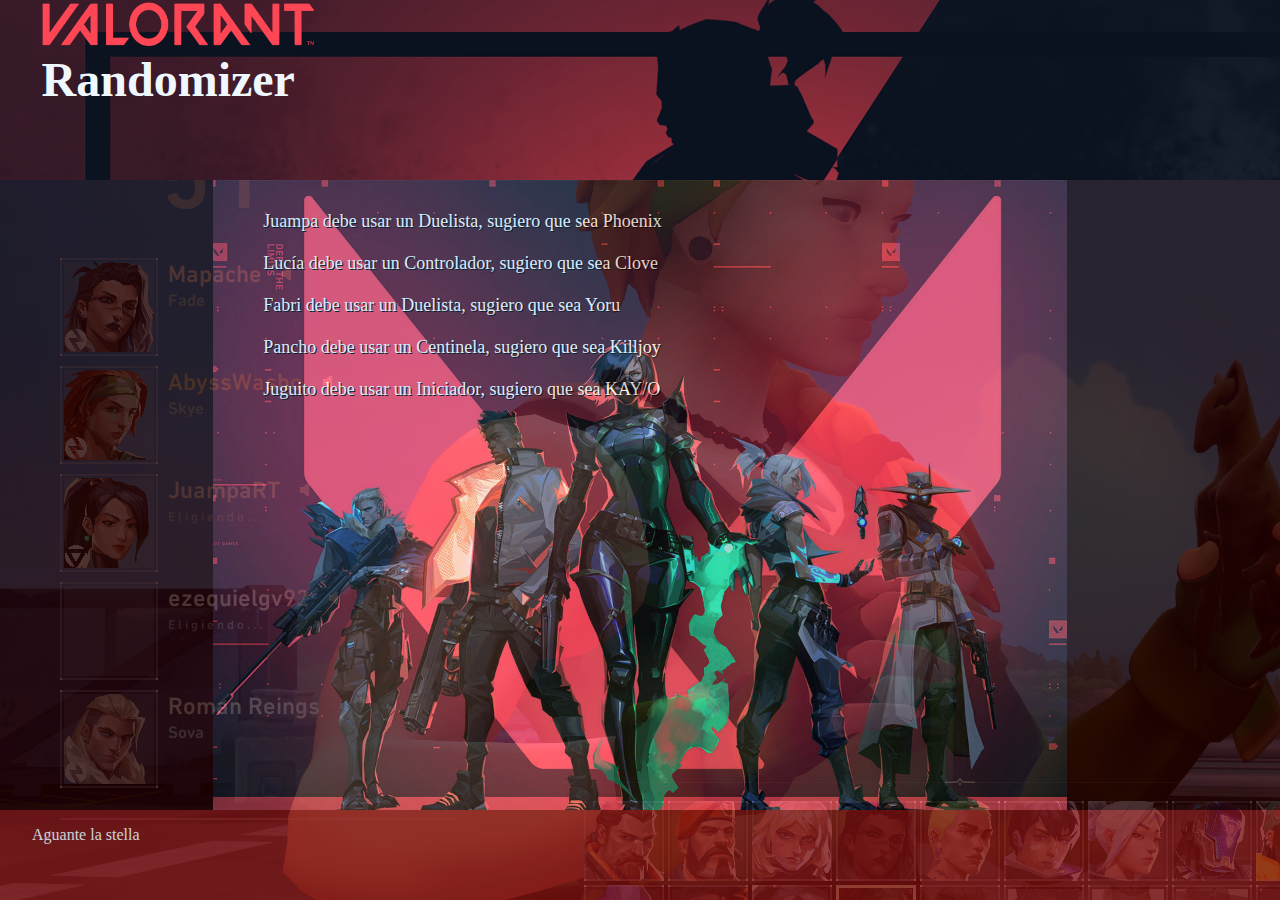
==== index.html @ ca7e9c09 "otra actualizacion horrible" ====
<!DOCTYPE html>
<html lang="es">
<head>
    <meta charset="UTF-8">
    <meta name="viewport" content="width=device-width, initial-scale=1.0">
    <title>Valorant Randomizer</title>
    <script src="js/main.js" defer></script>
    <link rel="stylesheet" href ="style/style.css">
</head>

<body>
    <header>
        <div class="logo">
        <img src="style/logo.png">
        <h1>Randomizer</h1>      
        </div>
    </header>

    <main>
        <aside>
        </aside>
        <section class="main-section">
            <p id="pInfoOutput"></p>            
        </section>
        <aside>
        </aside>
    </main>

    <footer>
        <p>Aguante la stella</p>
    </footer>
</body>

</html>
---- style/style.css ----
*{
    margin:0;
    padding:0;
    box-sizing: border-box;
}

header
{
    height: 20vh;
    background-image: url("header-background.png");
    color:aliceblue;
}

header h1{
    position: absolute;
}

.logo img{
    padding-left:2rem;
    height: 3rem;
    width: 20rem;
}

.logo h1{
    padding-left:2.6rem;
    font-size: 3rem;
}

body
{
    height:70vh;
    background-image: url("background.png");
}

main
{
    height:100%;
    width:100vw;
    display:flex;
    background-image: url("main-background.jpg");
    background-size: 100%;
    font-size: large;
    opacity: 0.8;
    color:white;
    text-shadow:1px 1px black;
}

main p{
    padding-left: 50px;
    padding-top: 10px;
}

.main-section{
    width: 80%;
}

aside{
    background-color: rgb(34, 1, 1);
    width:20%;
}

aside img{
    height: 10rem;
}

footer
{
    align-content: stretch;
    background-color:rgb(121, 16, 16);
    height:10vh;
    opacity: 0.8;
    color:aliceblue;
}

footer p{
    padding-left: 2rem;
    padding-top: 1rem;
}
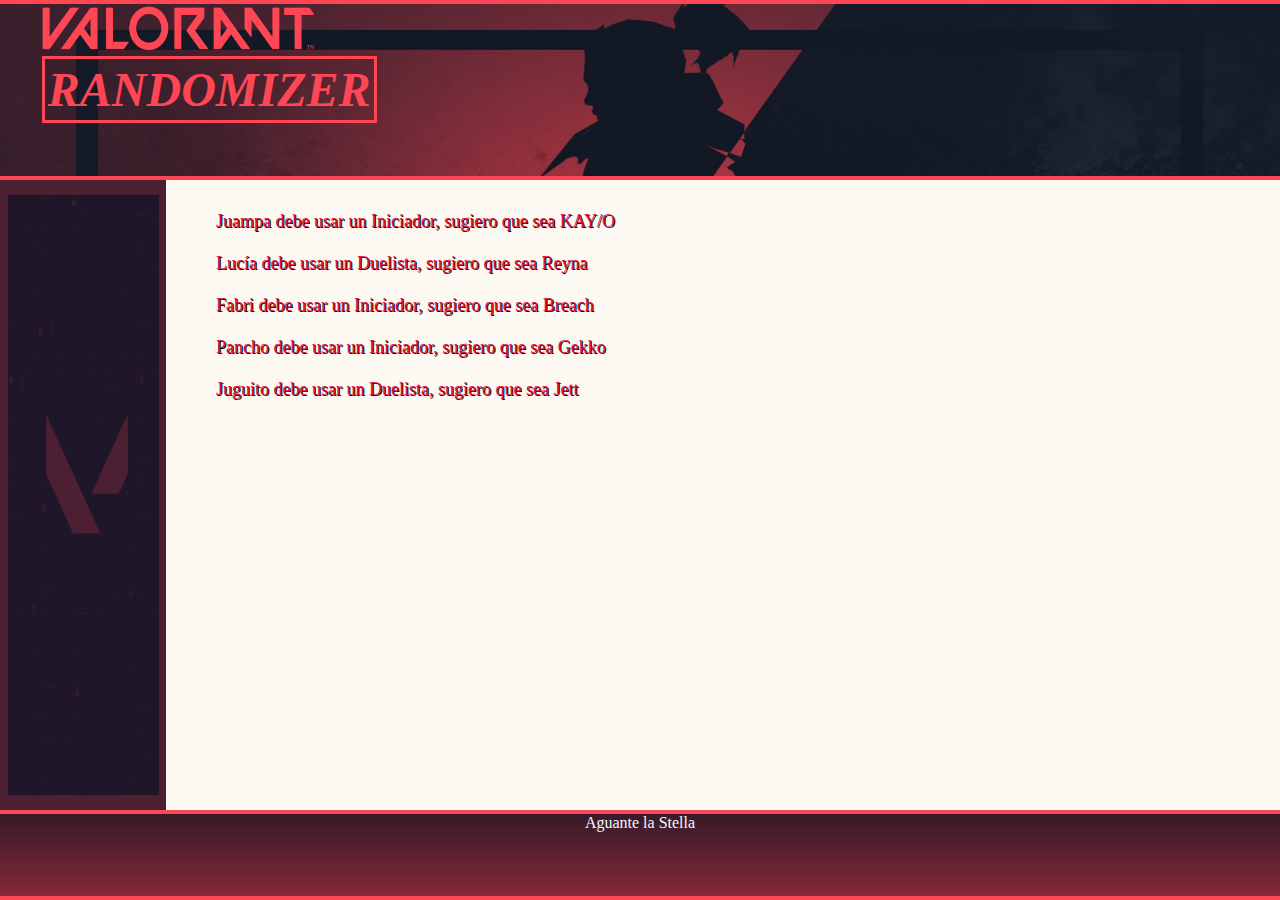
==== commit f53b6d1f: "otra mejora al diseño" ====
--- a/index.html
+++ b/index.html
@@ -12,22 +12,19 @@
     <header>
         <div class="logo">
         <img src="style/logo.png">
-        <h1>Randomizer</h1>      
+        <h1>RANDOMIZER</h1>      
         </div>
     </header>
 
     <main>
-        <aside>
-        </aside>
+        <aside></aside>
         <section class="main-section">
             <p id="pInfoOutput"></p>            
         </section>
-        <aside>
-        </aside>
     </main>
 
     <footer>
-        <p>Aguante la stella</p>
+        <p>Aguante la Stella</p>
     </footer>
 </body>
 
--- a/style/style.css
+++ b/style/style.css
@@ -8,11 +8,16 @@
 {
     height: 20vh;
     background-image: url("header-background.png");
-    color:aliceblue;
+    background-size: 100% 100%;
+    color:#FF4655;
+    border-style: solid;
+    border-width: 0.3rem 0rem;
 }
 
 header h1{
     position: absolute;
+    padding: 0.2rem;
+    border-style: solid;
 }
 
 .logo img{
@@ -22,14 +27,15 @@
 }
 
 .logo h1{
-    padding-left:2.6rem;
+    margin-left:2.6rem;
+    font-style: italic;
     font-size: 3rem;
+    color:#FF4655;
 }
 
 body
 {
     height:70vh;
-    background-image: url("background.png");
 }
 
 main
@@ -37,42 +43,38 @@
     height:100%;
     width:100vw;
     display:flex;
-    background-image: url("main-background.jpg");
-    background-size: 100%;
+    background-color:#201226;
+}
+
+.main-section{
+    padding-left: 50px;
+    padding-top: 10px;
+    width: 100%;
+    min-width: 80%;
     font-size: large;
-    opacity: 0.8;
-    color:white;
+    color:crimson;
+    background-color:#fbf9f1;
     text-shadow:1px 1px black;
 }
 
-main p{
-    padding-left: 50px;
-    padding-top: 10px;
-}
-
-.main-section{
-    width: 80%;
-}
-
 aside{
-    background-color: rgb(34, 1, 1);
-    width:20%;
-}
-
-aside img{
-    height: 10rem;
+    background-image: url("minimalist-valorant-logo.jpg");
+    background-repeat: no-repeat;
+    background-size: 100% 100%;
+    opacity:0.2;
+    width:15%;
 }
 
 footer
 {
-    align-content: stretch;
-    background-color:rgb(121, 16, 16);
+    color:#FF4655;
+    border-style: solid;
+    border-width: 0.3rem 0rem;
+    background:linear-gradient(#361A28,#852937);
     height:10vh;
-    opacity: 0.8;
-    color:aliceblue;
 }
 
 footer p{
-    padding-left: 2rem;
-    padding-top: 1rem;
+    color:aliceblue;
+    text-align: center;
 }
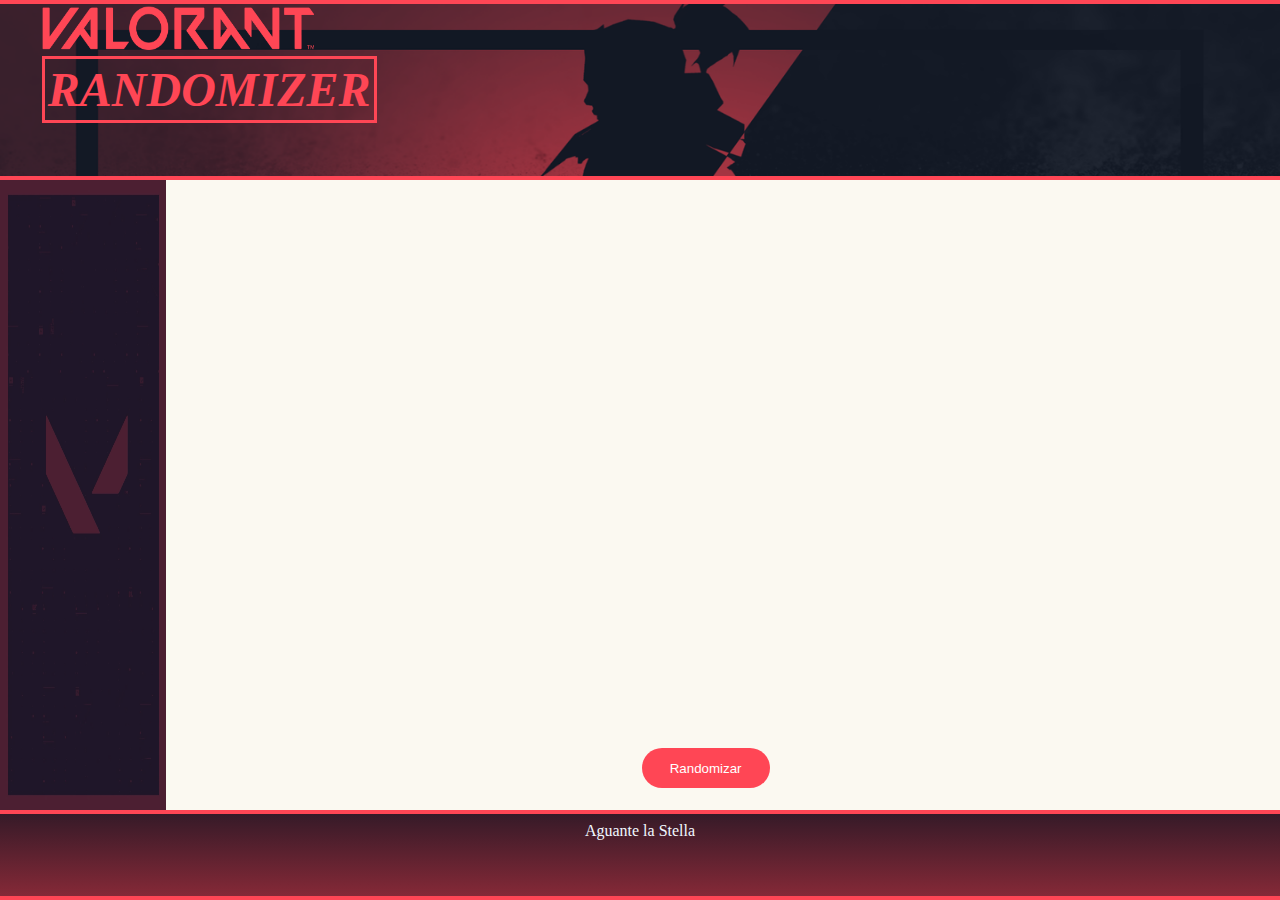
==== commit f00f0789: "cambios en la interfaz" ====
--- a/index.html
+++ b/index.html
@@ -4,28 +4,28 @@
     <meta charset="UTF-8">
     <meta name="viewport" content="width=device-width, initial-scale=1.0">
     <title>Valorant Randomizer</title>
-    <script src="js/main.js" defer></script>
     <link rel="stylesheet" href ="style/style.css">
 </head>
 
 <body>
     <header>
         <div class="logo">
-        <img src="style/logo.png">
+        <img src="style/images/logo.png">
         <h1>RANDOMIZER</h1>      
         </div>
     </header>
 
     <main>
         <aside></aside>
-        <section class="main-section">
-            <p id="pInfoOutput"></p>            
+        <section id="mainSection" class="main-section">
+            <button id="randomizerButton" class="randomizer-button">Randomizar</button>  
         </section>
     </main>
 
     <footer>
         <p>Aguante la Stella</p>
     </footer>
+    <script type="module" src="script/main.js"></script>
 </body>
 
 </html>--- a/style/style.css
+++ b/style/style.css
@@ -7,7 +7,7 @@
 header
 {
     height: 20vh;
-    background-image: url("header-background.png");
+    background-image: url("images/header-background.png");
     background-size: 100% 100%;
     color:#FF4655;
     border-style: solid;
@@ -40,7 +40,7 @@
 
 main
 {
-    height:100%;
+    height: 100%;
     width:100vw;
     display:flex;
     background-color:#201226;
@@ -57,8 +57,45 @@
     text-shadow:1px 1px black;
 }
 
+.player-container{
+    width: 100%;
+    height: 90%;
+    display: flex;
+}
+
+.player-info{
+    background-color: white;
+    border-radius: 1rem;
+    display:inline-block;
+    width: 15%;
+    height: 95%;
+    flex-wrap: wrap;
+    margin:0.3rem 1.3rem;
+}
+
+.player-info h2{
+    padding:0.3rem;
+    font-family: sans-serif;
+    text-align: center;
+}
+
+.player-info img{
+    max-height: 70%;
+    width: 100%;
+}
+
+.randomizer-button{
+    border-style: none;
+    background-color: #FF4655;
+    color:white;
+    border-radius: 2rem;
+    height: 2.5rem;
+    width: 8rem;
+    margin-left:40%;
+}
+
 aside{
-    background-image: url("minimalist-valorant-logo.jpg");
+    background-image: url("images/minimalist-valorant-logo.jpg");
     background-repeat: no-repeat;
     background-size: 100% 100%;
     opacity:0.2;
@@ -75,6 +112,7 @@
 }
 
 footer p{
+    padding-top:0.5rem;
     color:aliceblue;
     text-align: center;
 }
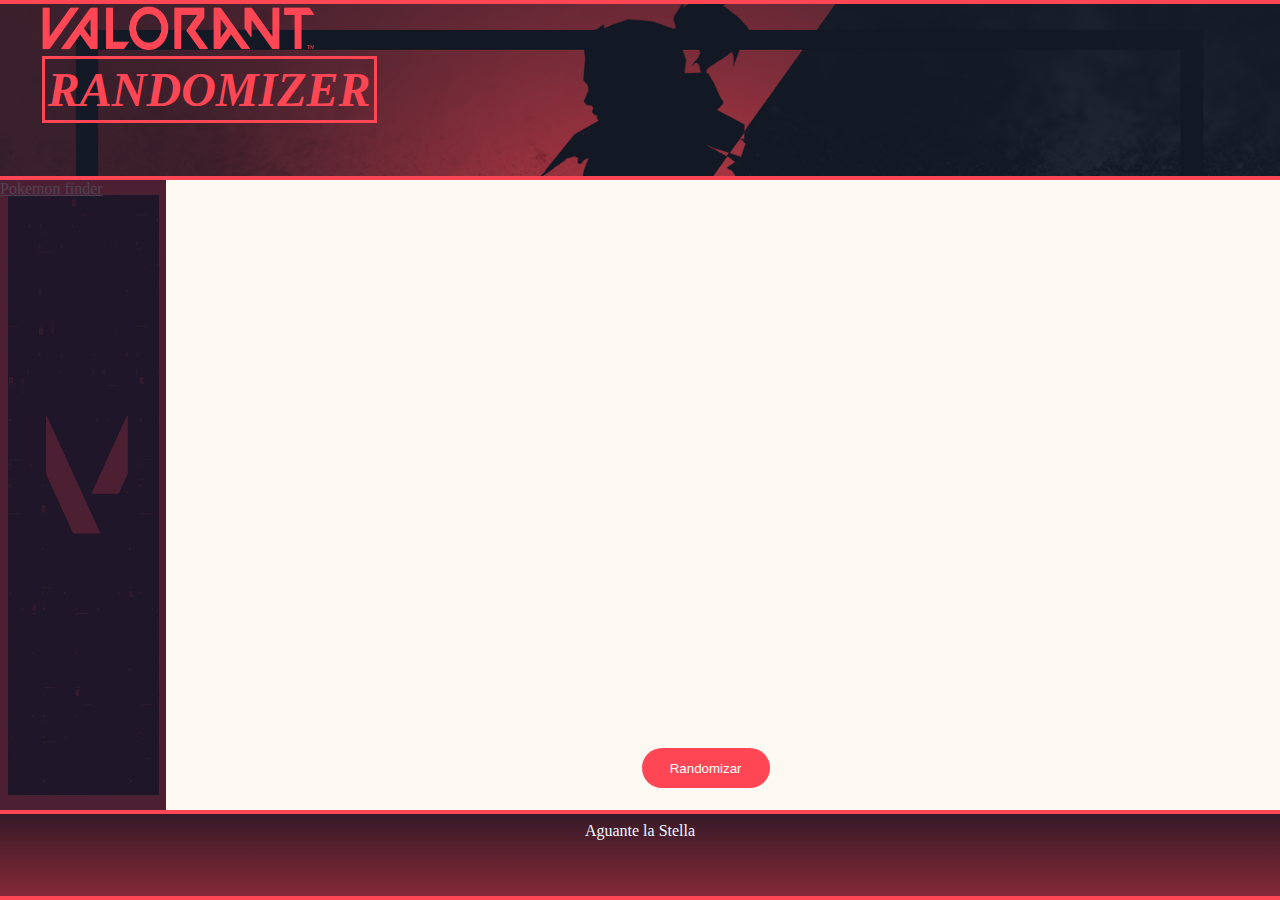
==== commit 2f07892d: "agregado  un pokemonFinder" ====
--- a/index.html
+++ b/index.html
@@ -1,31 +1,36 @@
 <!DOCTYPE html>
 <html lang="es">
-<head>
-    <meta charset="UTF-8">
-    <meta name="viewport" content="width=device-width, initial-scale=1.0">
+  <head>
+    <meta charset="UTF-8" />
+    <meta name="viewport" content="width=device-width, initial-scale=1.0" />
     <title>Valorant Randomizer</title>
-    <link rel="stylesheet" href ="style/style.css">
-</head>
+    <link rel="stylesheet" href="style/style.css" />
+  </head>
 
-<body>
+  <body>
     <header>
-        <div class="logo">
-        <img src="style/images/logo.png">
-        <h1>RANDOMIZER</h1>      
-        </div>
+      <div class="logo">
+        <img src="style/images/logo.png" />
+        <h1>RANDOMIZER</h1>
+      </div>
     </header>
 
     <main>
-        <aside></aside>
-        <section id="mainSection" class="main-section">
-            <button id="randomizerButton" class="randomizer-button">Randomizar</button>  
-        </section>
+      <aside>
+        <nav>
+          <a href="./pokemonFinder/pokemonFinder.html"><p>Pokemon finder</p></a>
+        </nav>
+      </aside>
+      <section id="mainSection" class="main-section">
+        <button id="randomizerButton" class="randomizer-button">
+          Randomizar
+        </button>
+      </section>
     </main>
 
     <footer>
-        <p>Aguante la Stella</p>
+      <p>Aguante la Stella</p>
     </footer>
     <script type="module" src="script/main.js"></script>
-</body>
-
-</html>+  </body>
+</html>
--- a/style/style.css
+++ b/style/style.css
@@ -1,118 +1,118 @@
-*{
-    margin:0;
-    padding:0;
-    box-sizing: border-box;
+* {
+  margin: 0;
+  padding: 0;
+  box-sizing: border-box;
 }
 
-header
-{
-    height: 20vh;
-    background-image: url("images/header-background.png");
-    background-size: 100% 100%;
-    color:#FF4655;
-    border-style: solid;
-    border-width: 0.3rem 0rem;
+header {
+  height: 20vh;
+  background-image: url("images/header-background.png");
+  background-size: 100% 100%;
+  color: #ff4655;
+  border-style: solid;
+  border-width: 0.3rem 0rem;
 }
 
-header h1{
-    position: absolute;
-    padding: 0.2rem;
-    border-style: solid;
+header h1 {
+  position: absolute;
+  padding: 0.2rem;
+  border-style: solid;
 }
 
-.logo img{
-    padding-left:2rem;
-    height: 3rem;
-    width: 20rem;
+.logo img {
+  padding-left: 2rem;
+  height: 3rem;
+  width: 20rem;
 }
 
-.logo h1{
-    margin-left:2.6rem;
-    font-style: italic;
-    font-size: 3rem;
-    color:#FF4655;
+.logo h1 {
+  margin-left: 2.6rem;
+  font-style: italic;
+  font-size: 3rem;
+  color: #ff4655;
 }
 
-body
-{
-    height:70vh;
+body {
+  height: 70vh;
 }
 
-main
-{
-    height: 100%;
-    width:100vw;
-    display:flex;
-    background-color:#201226;
+main {
+  height: 100%;
+  width: 100vw;
+  display: flex;
+  background-color: #201226;
 }
 
-.main-section{
-    padding-left: 50px;
-    padding-top: 10px;
-    width: 100%;
-    min-width: 80%;
-    font-size: large;
-    color:crimson;
-    background-color:#fbf9f1;
-    text-shadow:1px 1px black;
+.main-section {
+  padding-left: 50px;
+  padding-top: 10px;
+  width: 100%;
+  min-width: 80%;
+  font-size: large;
+  color: crimson;
+  background-color: #fbf9f1;
+  text-shadow: 1px 1px black;
 }
 
-.player-container{
-    width: 100%;
-    height: 90%;
-    display: flex;
+.player-container {
+  width: 100%;
+  height: 90%;
+  display: flex;
 }
 
-.player-info{
-    background-color: white;
-    border-radius: 1rem;
-    display:inline-block;
-    width: 15%;
-    height: 95%;
-    flex-wrap: wrap;
-    margin:0.3rem 1.3rem;
+.player-info {
+  background-color: white;
+  border-radius: 1rem;
+  display: inline-block;
+  width: 15%;
+  height: 95%;
+  flex-wrap: wrap;
+  margin: 0.3rem 1.3rem;
 }
 
-.player-info h2{
-    padding:0.3rem;
-    font-family: sans-serif;
-    text-align: center;
+.player-info h2 {
+  padding: 0.3rem;
+  font-family: sans-serif;
+  text-align: center;
 }
 
-.player-info img{
-    max-height: 70%;
-    width: 100%;
+.player-info img {
+  max-height: 70%;
+  width: 100%;
 }
 
-.randomizer-button{
-    border-style: none;
-    background-color: #FF4655;
-    color:white;
-    border-radius: 2rem;
-    height: 2.5rem;
-    width: 8rem;
-    margin-left:40%;
+.randomizer-button {
+  border-style: none;
+  background-color: #ff4655;
+  color: white;
+  border-radius: 2rem;
+  height: 2.5rem;
+  width: 8rem;
+  margin-left: 40%;
 }
 
-aside{
-    background-image: url("images/minimalist-valorant-logo.jpg");
-    background-repeat: no-repeat;
-    background-size: 100% 100%;
-    opacity:0.2;
-    width:15%;
+aside {
+  background-image: url("images/minimalist-valorant-logo.jpg");
+  background-repeat: no-repeat;
+  background-size: 100% 100%;
+  opacity: 0.2;
+  width: 15%;
 }
 
-footer
-{
-    color:#FF4655;
-    border-style: solid;
-    border-width: 0.3rem 0rem;
-    background:linear-gradient(#361A28,#852937);
-    height:10vh;
+aside a {
+  color: white;
 }
 
-footer p{
-    padding-top:0.5rem;
-    color:aliceblue;
-    text-align: center;
+footer {
+  color: #ff4655;
+  border-style: solid;
+  border-width: 0.3rem 0rem;
+  background: linear-gradient(#361a28, #852937);
+  height: 10vh;
 }
+
+footer p {
+  padding-top: 0.5rem;
+  color: aliceblue;
+  text-align: center;
+}
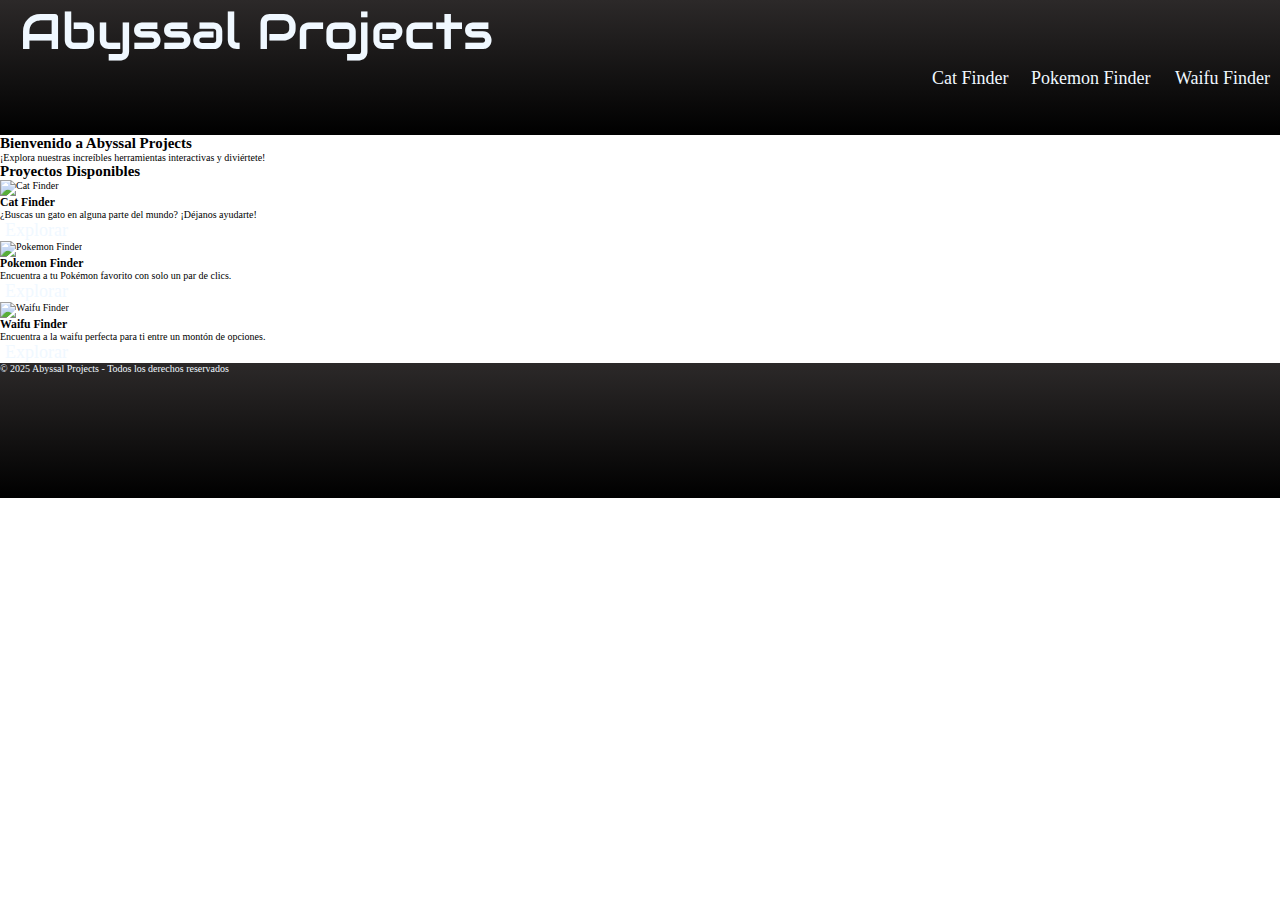
==== commit 62415e47: "actualizacion de endpoints" ====
--- a/index.html
+++ b/index.html
@@ -3,34 +3,82 @@
   <head>
     <meta charset="UTF-8" />
     <meta name="viewport" content="width=device-width, initial-scale=1.0" />
-    <title>Valorant Randomizer</title>
-    <link rel="stylesheet" href="style/style.css" />
+    <title>Abyssal Projects</title>
+    <link rel="preconnect" href="https://fonts.googleapis.com" />
+    <link rel="preconnect" href="https://fonts.gstatic.com" crossorigin />
+    <link
+      href="https://fonts.googleapis.com/css2?family=Audiowide&family=Dancing+Script:wght@400..700&display=swap"
+      rel="stylesheet"
+    />
+    <link rel="stylesheet" href="./style/style.css" />
+    <link rel="stylesheet" href="style/" />
   </head>
-
   <body>
     <header>
-      <div class="logo">
-        <img src="style/images/logo.png" />
-        <h1>RANDOMIZER</h1>
+      <div class="titles">
+        <h1 class="web-title">Abyssal Projects</h1>
       </div>
+      <nav>
+        <ul class="navbar">
+          <li><a href="./catFinder/catFinder.html">Cat Finder</a></li>
+          <li>
+            <a href="./pokemonFinder/pokemonFinder.html">Pokemon Finder</a>
+          </li>
+          <li><a href="./waifuFinder/waifuFinder.html">Waifu Finder</a></li>
+        </ul>
+      </nav>
     </header>
 
     <main>
-      <aside>
-        <nav>
-          <a href="./pokemonFinder/pokemonFinder.html"><p>Pokemon finder</p></a>
-        </nav>
-      </aside>
-      <section id="mainSection" class="main-section">
-        <button id="randomizerButton" class="randomizer-button">
-          Randomizar
-        </button>
+      <!-- Sección de bienvenida -->
+      <section class="intro-section">
+        <h2>Bienvenido a Abyssal Projects</h2>
+        <p>
+          ¡Explora nuestras increíbles herramientas interactivas y diviértete!
+        </p>
+      </section>
+
+      <!-- Sección de proyectos -->
+      <section class="projects-section">
+        <h2>Proyectos Disponibles</h2>
+        <div class="projects-container">
+          <!-- Proyecto 1 - Cat Finder -->
+          <div class="project-card">
+            <img src="images/catFinder.jpg" alt="Cat Finder" />
+            <h3>Cat Finder</h3>
+            <p>¿Buscas un gato en alguna parte del mundo? ¡Déjanos ayudarte!</p>
+            <a href="./catFinder/catFinder.html" class="project-link"
+              >Explorar</a
+            >
+          </div>
+
+          <!-- Proyecto 2 - Pokemon Finder -->
+          <div class="project-card">
+            <img src="images/pokemonFinder.jpg" alt="Pokemon Finder" />
+            <h3>Pokemon Finder</h3>
+            <p>Encuentra a tu Pokémon favorito con solo un par de clics.</p>
+            <a href="./pokemonFinder/pokemonFinder.html" class="project-link"
+              >Explorar</a
+            >
+          </div>
+
+          <!-- Proyecto 3 - Waifu Finder -->
+          <div class="project-card">
+            <img src="images/waifuFinder.jpg" alt="Waifu Finder" />
+            <h3>Waifu Finder</h3>
+            <p>
+              Encuentra a la waifu perfecta para ti entre un montón de opciones.
+            </p>
+            <a href="./waifuFinder/waifuFinder.html" class="project-link"
+              >Explorar</a
+            >
+          </div>
+        </div>
       </section>
     </main>
 
     <footer>
-      <p>Aguante la Stella</p>
+      <p>© 2025 Abyssal Projects - Todos los derechos reservados</p>
     </footer>
-    <script type="module" src="script/main.js"></script>
   </body>
 </html>
--- a/style/style.css
+++ b/style/style.css
@@ -4,115 +4,94 @@
   box-sizing: border-box;
 }
 
-header {
-  height: 20vh;
-  background-image: url("images/header-background.png");
-  background-size: 100% 100%;
-  color: #ff4655;
-  border-style: solid;
-  border-width: 0.3rem 0rem;
+html {
+  font-size: 62.5%;
 }
 
-header h1 {
-  position: absolute;
-  padding: 0.2rem;
-  border-style: solid;
+header {
+  min-height: 15vh;
+  background: linear-gradient(rgb(44, 41, 41), black);
 }
 
-.logo img {
-  padding-left: 2rem;
-  height: 3rem;
-  width: 20rem;
-}
-
-.logo h1 {
-  margin-left: 2.6rem;
-  font-style: italic;
-  font-size: 3rem;
-  color: #ff4655;
-}
-
-body {
-  height: 70vh;
+footer {
+  color: aliceblue;
+  min-height: 15vh;
+  background: linear-gradient(rgb(44, 41, 41), black);
 }
 
 main {
-  height: 100%;
-  width: 100vw;
-  display: flex;
-  background-color: #201226;
+  max-width: 100%;
 }
 
-.main-section {
-  padding-left: 50px;
-  padding-top: 10px;
-  width: 100%;
-  min-width: 80%;
-  font-size: large;
-  color: crimson;
-  background-color: #fbf9f1;
-  text-shadow: 1px 1px black;
+@media (min-width: 150px) {
+  .titles {
+    display: flex;
+    flex-direction: row;
+  }
+
+  .web-title {
+    width: 100%;
+    text-align: left;
+    margin-left: 2rem;
+    margin-bottom: 0.5rem;
+    font-size: 3rem;
+    font-family: "Audiowide", serif;
+    font-weight: 400;
+    color: aliceblue;
+    font-style: normal;
+  }
+
+  .sub-title {
+    text-align: right;
+    font-size: 3rem;
+    width: 100%;
+    margin-right: 2rem;
+    color: aliceblue;
+  }
+
+  header nav {
+    width: 100%;
+    display: flex;
+    justify-content: flex-end;
+  }
+
+  header li,
+  a {
+    text-decoration: none;
+    margin: 0.5rem;
+    display: inline;
+    color: aliceblue;
+    font-size: 1.5rem;
+  }
 }
 
-.player-container {
-  width: 100%;
-  height: 90%;
-  display: flex;
+@media (min-width: 600px) {
+  .titles {
+    display: flex;
+    flex-direction: row;
+  }
+
+  .web-title {
+    font-size: 4rem;
+  }
+
+  .sub-title {
+    font-size: 3rem;
+    text-align: right;
+  }
+
+  header li,
+  a {
+    font-size: large;
+  }
 }
 
-.player-info {
-  background-color: white;
-  border-radius: 1rem;
-  display: inline-block;
-  width: 15%;
-  height: 95%;
-  flex-wrap: wrap;
-  margin: 0.3rem 1.3rem;
+@media (min-width: 800px) {
+  .web-title {
+    font-size: 5rem;
+  }
+
+  .sub-title {
+    font-size: 4rem;
+  }
 }
-
-.player-info h2 {
-  padding: 0.3rem;
-  font-family: sans-serif;
-  text-align: center;
-}
-
-.player-info img {
-  max-height: 70%;
-  width: 100%;
-}
-
-.randomizer-button {
-  border-style: none;
-  background-color: #ff4655;
-  color: white;
-  border-radius: 2rem;
-  height: 2.5rem;
-  width: 8rem;
-  margin-left: 40%;
-}
-
-aside {
-  background-image: url("images/minimalist-valorant-logo.jpg");
-  background-repeat: no-repeat;
-  background-size: 100% 100%;
-  opacity: 0.2;
-  width: 15%;
-}
-
-aside a {
-  color: white;
-}
-
-footer {
-  color: #ff4655;
-  border-style: solid;
-  border-width: 0.3rem 0rem;
-  background: linear-gradient(#361a28, #852937);
-  height: 10vh;
-}
-
-footer p {
-  padding-top: 0.5rem;
-  color: aliceblue;
-  text-align: center;
-}
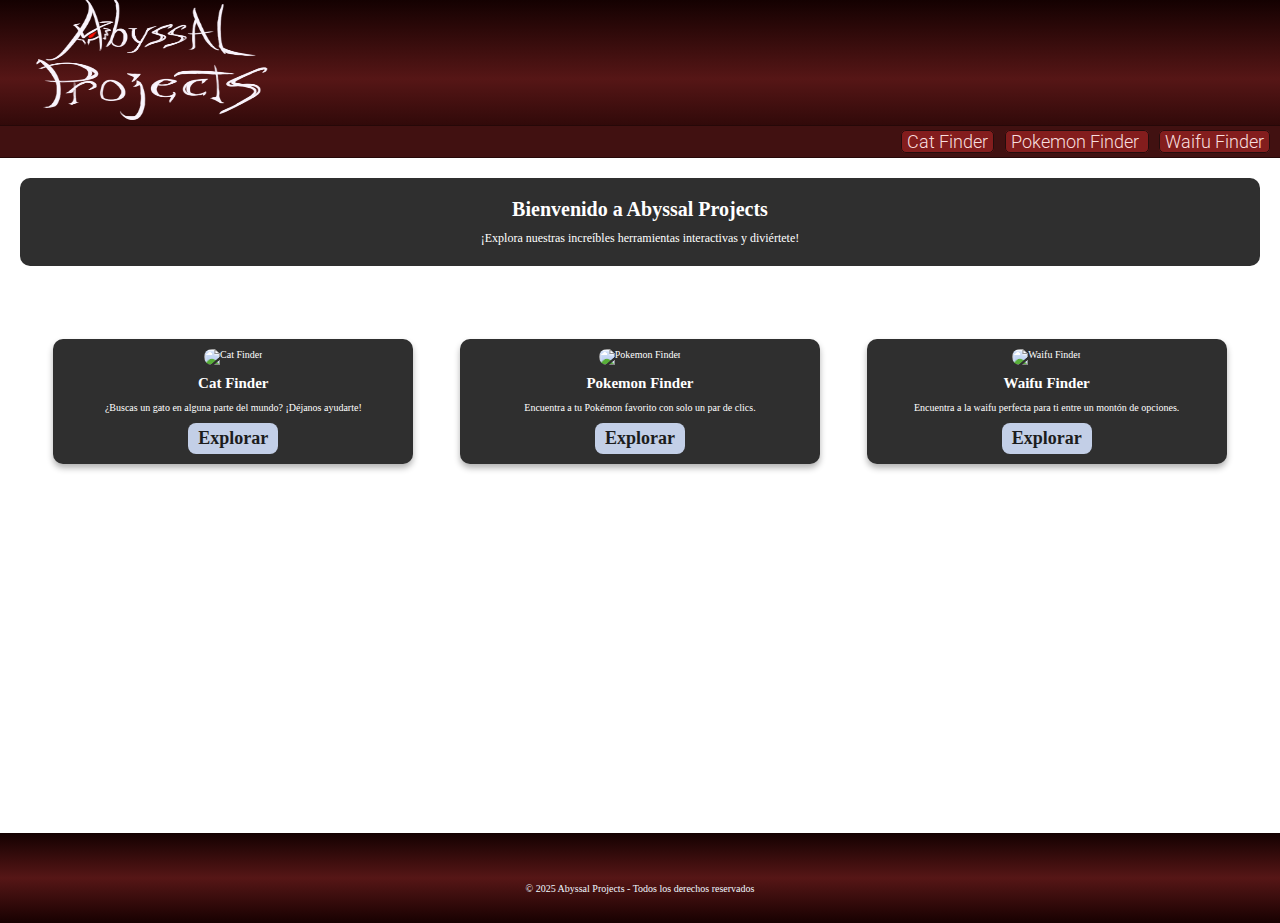
==== commit 608467b6: "headers y footers" ====
--- a/index.html
+++ b/index.html
@@ -4,27 +4,18 @@
     <meta charset="UTF-8" />
     <meta name="viewport" content="width=device-width, initial-scale=1.0" />
     <title>Abyssal Projects</title>
-    <link rel="preconnect" href="https://fonts.googleapis.com" />
-    <link rel="preconnect" href="https://fonts.gstatic.com" crossorigin />
-    <link
-      href="https://fonts.googleapis.com/css2?family=Audiowide&family=Dancing+Script:wght@400..700&display=swap"
-      rel="stylesheet"
-    />
-    <link rel="stylesheet" href="./style/style.css" />
-    <link rel="stylesheet" href="style/" />
+    <link rel="stylesheet" href="style/indexStyle.css" />
   </head>
   <body>
     <header>
-      <div class="titles">
-        <h1 class="web-title">Abyssal Projects</h1>
-      </div>
+      <div class="titles"></div>
       <nav>
         <ul class="navbar">
-          <li><a href="./catFinder/catFinder.html">Cat Finder</a></li>
+          <li><a href="./catFinder.html">Cat Finder</a></li>
           <li>
-            <a href="./pokemonFinder/pokemonFinder.html">Pokemon Finder</a>
+            <a href="./pokemonFinder.html">Pokemon Finder</a>
           </li>
-          <li><a href="./waifuFinder/waifuFinder.html">Waifu Finder</a></li>
+          <li><a href="./waifuFinder.html">Waifu Finder</a></li>
         </ul>
       </nav>
     </header>
@@ -76,9 +67,6 @@
         </div>
       </section>
     </main>
-
-    <footer>
-      <p>© 2025 Abyssal Projects - Todos los derechos reservados</p>
-    </footer>
+    <script src="./scripts/createBasicHtml.js"></script>
   </body>
 </html>
--- a/style/indexStyle.css
+++ b/style/indexStyle.css
@@ -0,0 +1,85 @@
+main {
+  padding: 2rem;
+  text-align: center;
+  color: white;
+}
+
+.intro-section {
+  background-color: #2f2f2f;
+  padding: 2rem;
+  border-radius: 10px;
+  margin-bottom: 3rem;
+}
+
+.intro-section h2 {
+  font-size: 2rem;
+  margin-bottom: 1rem;
+}
+
+.intro-section p {
+  font-size: 1.2rem;
+  margin: 0;
+}
+
+/* Estilos de la sección de proyectos */
+.projects-section {
+  margin: 0 auto;
+  max-width: 1200px;
+}
+
+.projects-section h2 {
+  font-size: 2rem;
+  margin-bottom: 2rem;
+}
+
+.projects-container {
+  display: flex;
+  justify-content: space-around;
+  flex-wrap: wrap;
+  gap: 2rem;
+}
+
+.project-card {
+  background-color: #2f2f2f;
+  padding: 1rem;
+  width: 30%;
+  border-radius: 10px;
+  box-shadow: 0px 4px 6px rgba(0, 0, 0, 0.3);
+  transition: transform 0.2s ease;
+}
+
+.project-card:hover {
+  transform: translateY(-5px);
+}
+
+.project-card img {
+  width: 100%;
+  border-radius: 8px;
+  margin-bottom: 1rem;
+}
+
+.project-card h3 {
+  font-size: 1.5rem;
+  margin-bottom: 1rem;
+}
+
+.project-card p {
+  font-size: 1rem;
+  margin-bottom: 1rem;
+}
+
+.project-link {
+  display: inline-block;
+  background-color: #c3cfe7;
+  color: #1c1c1c;
+  padding: 0.5rem 1rem;
+  border-radius: 8px;
+  text-decoration: none;
+  font-weight: bold;
+  transition: background-color 0.3s ease;
+}
+
+.project-link:hover {
+  background-color: #871e3d;
+  color: white;
+}
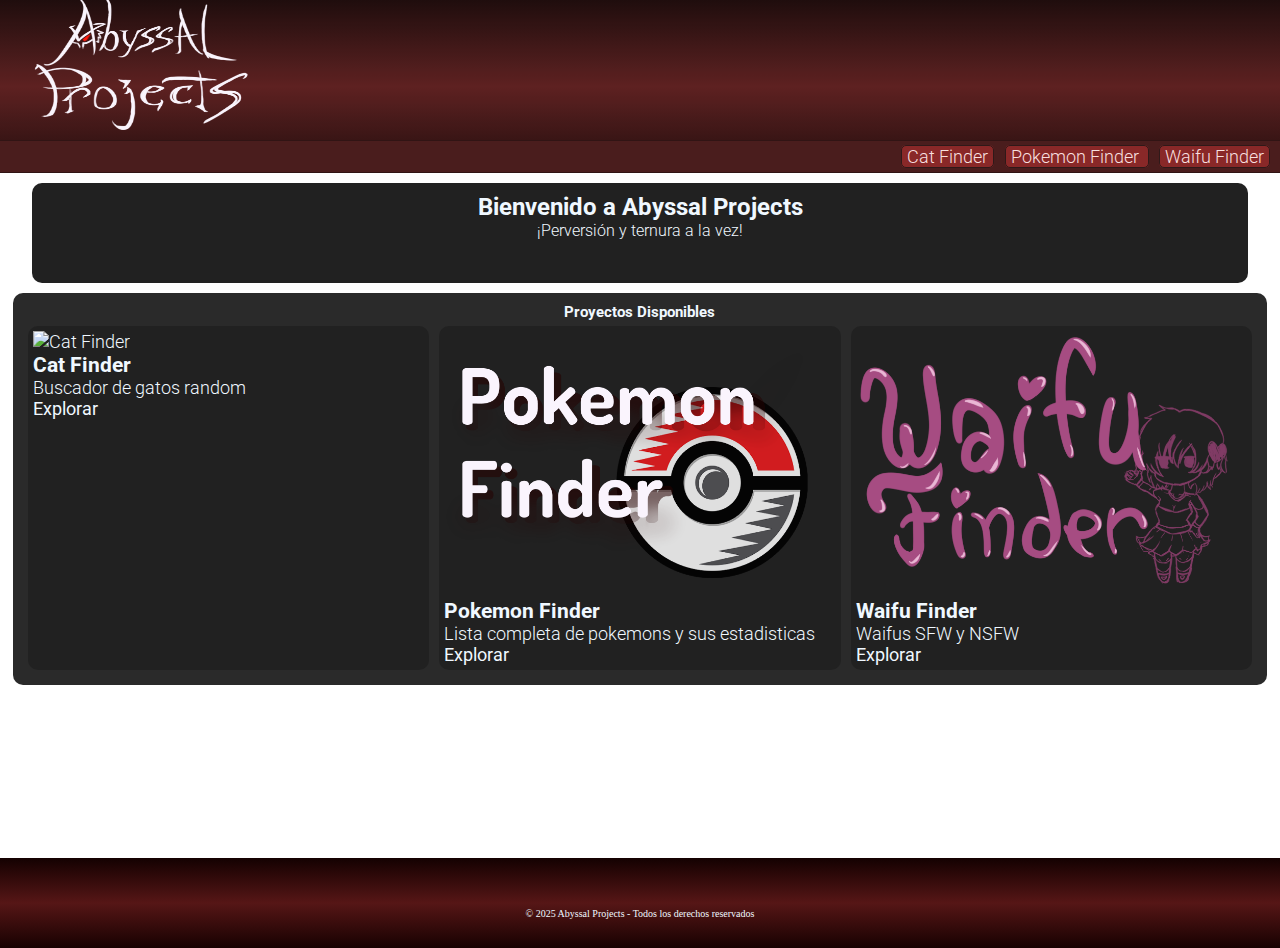
==== commit c5635adf: "agregado index" ====
--- a/index.html
+++ b/index.html
@@ -24,9 +24,7 @@
       <!-- Sección de bienvenida -->
       <section class="intro-section">
         <h2>Bienvenido a Abyssal Projects</h2>
-        <p>
-          ¡Explora nuestras increíbles herramientas interactivas y diviértete!
-        </p>
+        <p>¡Perversión y ternura a la vez!</p>
       </section>
 
       <!-- Sección de proyectos -->
@@ -34,36 +32,40 @@
         <h2>Proyectos Disponibles</h2>
         <div class="projects-container">
           <!-- Proyecto 1 - Cat Finder -->
-          <div class="project-card">
-            <img src="images/catFinder.jpg" alt="Cat Finder" />
-            <h3>Cat Finder</h3>
-            <p>¿Buscas un gato en alguna parte del mundo? ¡Déjanos ayudarte!</p>
-            <a href="./catFinder/catFinder.html" class="project-link"
-              >Explorar</a
-            >
-          </div>
+          <article class="project-card">
+            <a href="./catFinder.html">
+              <img src="images/catFinder.jpg" alt="Cat Finder" />
+              <h3>Cat Finder</h3>
+              <p>Buscador de gatos random</p>
+              <p class="explore-text"><b>Explorar</b></p>
+            </a>
+          </article>
 
           <!-- Proyecto 2 - Pokemon Finder -->
-          <div class="project-card">
-            <img src="images/pokemonFinder.jpg" alt="Pokemon Finder" />
-            <h3>Pokemon Finder</h3>
-            <p>Encuentra a tu Pokémon favorito con solo un par de clics.</p>
-            <a href="./pokemonFinder/pokemonFinder.html" class="project-link"
-              >Explorar</a
-            >
-          </div>
+          <article class="project-card">
+            <a href="./pokemonFinder.html"
+              ><img
+                src="pokemonFinder/style/background/pokemonFinder.png"
+                alt="Pokemon Finder"
+              />
+              <h3>Pokemon Finder</h3>
+              <p>Lista completa de pokemons y sus estadisticas</p>
+              <p class="explore-text"><b>Explorar</b></p>
+            </a>
+          </article>
 
           <!-- Proyecto 3 - Waifu Finder -->
-          <div class="project-card">
-            <img src="images/waifuFinder.jpg" alt="Waifu Finder" />
-            <h3>Waifu Finder</h3>
-            <p>
-              Encuentra a la waifu perfecta para ti entre un montón de opciones.
-            </p>
-            <a href="./waifuFinder/waifuFinder.html" class="project-link"
-              >Explorar</a
-            >
-          </div>
+          <article class="project-card">
+            <a href="./waifuFinder.html">
+              <img
+                src="waifuFinder/style/background/waifuFinder.png"
+                alt="Waifu Finder"
+              />
+              <h3>Waifu Finder</h3>
+              <p>Waifus SFW y NSFW</p>
+              <p class="explore-text"><b>Explorar</b></p>
+            </a>
+          </article>
         </div>
       </section>
     </main>
--- a/style/indexStyle.css
+++ b/style/indexStyle.css
@@ -1,85 +1,78 @@
+:root {
+  --main-bg-color: #212121;
+  --main-opacity: 0.96;
+  --main-font-color: aliceblue;
+  --main-bg-border-radius: 1rem;
+}
+
+a {
+  all: unset;
+}
+
 main {
-  padding: 2rem;
-  text-align: center;
-  color: white;
+  font-family: "Roboto", serif;
+  font-optical-sizing: auto;
+  font-weight: 300;
+  font-style: normal;
+  font-variation-settings: "wdth" 100;
 }
 
 .intro-section {
-  background-color: #2f2f2f;
-  padding: 2rem;
-  border-radius: 10px;
-  margin-bottom: 3rem;
+  color: var(--main-font-color);
+  background-color: var(--main-bg-color);
+  opacity: var(var(--main-opacity));
+  margin: 1rem auto;
+  padding: 1rem;
+  width: 95%;
+  height: 10rem;
+  text-align: center;
+  border-radius: var(--main-bg-border-radius);
+  font-size: medium;
 }
 
-.intro-section h2 {
-  font-size: 2rem;
-  margin-bottom: 1rem;
-}
-
-.intro-section p {
-  font-size: 1.2rem;
-  margin: 0;
-}
-
-/* Estilos de la sección de proyectos */
 .projects-section {
-  margin: 0 auto;
-  max-width: 1200px;
-}
-
-.projects-section h2 {
-  font-size: 2rem;
-  margin-bottom: 2rem;
+  display: flex;
+  flex-direction: column;
+  justify-content: center;
+  align-items: center;
+  margin: 1rem auto;
+  padding: 1rem;
+  width: 98%;
+  color: var(--main-font-color);
+  background-color: rgba(33, 33, 33, var(--main-opacity));
+  border-radius: var(--main-bg-border-radius);
 }
 
 .projects-container {
   display: flex;
-  justify-content: space-around;
-  flex-wrap: wrap;
-  gap: 2rem;
+  flex-direction: column;
 }
 
 .project-card {
-  background-color: #2f2f2f;
-  padding: 1rem;
-  width: 30%;
-  border-radius: 10px;
-  box-shadow: 0px 4px 6px rgba(0, 0, 0, 0.3);
-  transition: transform 0.2s ease;
-}
-
-.project-card:hover {
-  transform: translateY(-5px);
+  transition: 0.5s;
+  margin: 0.5rem;
+  padding: 0.5rem;
+  width: 100%;
+  background-color: var(--main-bg-color);
+  border-radius: var(--main-bg-border-radius);
 }
 
 .project-card img {
-  width: 100%;
-  border-radius: 8px;
-  margin-bottom: 1rem;
+  width: 95%;
 }
 
-.project-card h3 {
-  font-size: 1.5rem;
-  margin-bottom: 1rem;
+.project-card a {
+  cursor: pointer;
 }
 
-.project-card p {
-  font-size: 1rem;
-  margin-bottom: 1rem;
+@media (min-width: 600px) {
+  .projects-container {
+    flex-direction: row;
+    justify-content: space-between;
+  }
+
+  .project-card:hover {
+    transition: 1.5s;
+    transform: translateY(-5px);
+  }
 }
-
-.project-link {
-  display: inline-block;
-  background-color: #c3cfe7;
-  color: #1c1c1c;
-  padding: 0.5rem 1rem;
-  border-radius: 8px;
-  text-decoration: none;
-  font-weight: bold;
-  transition: background-color 0.3s ease;
-}
-
-.project-link:hover {
-  background-color: #871e3d;
-  color: white;
-}
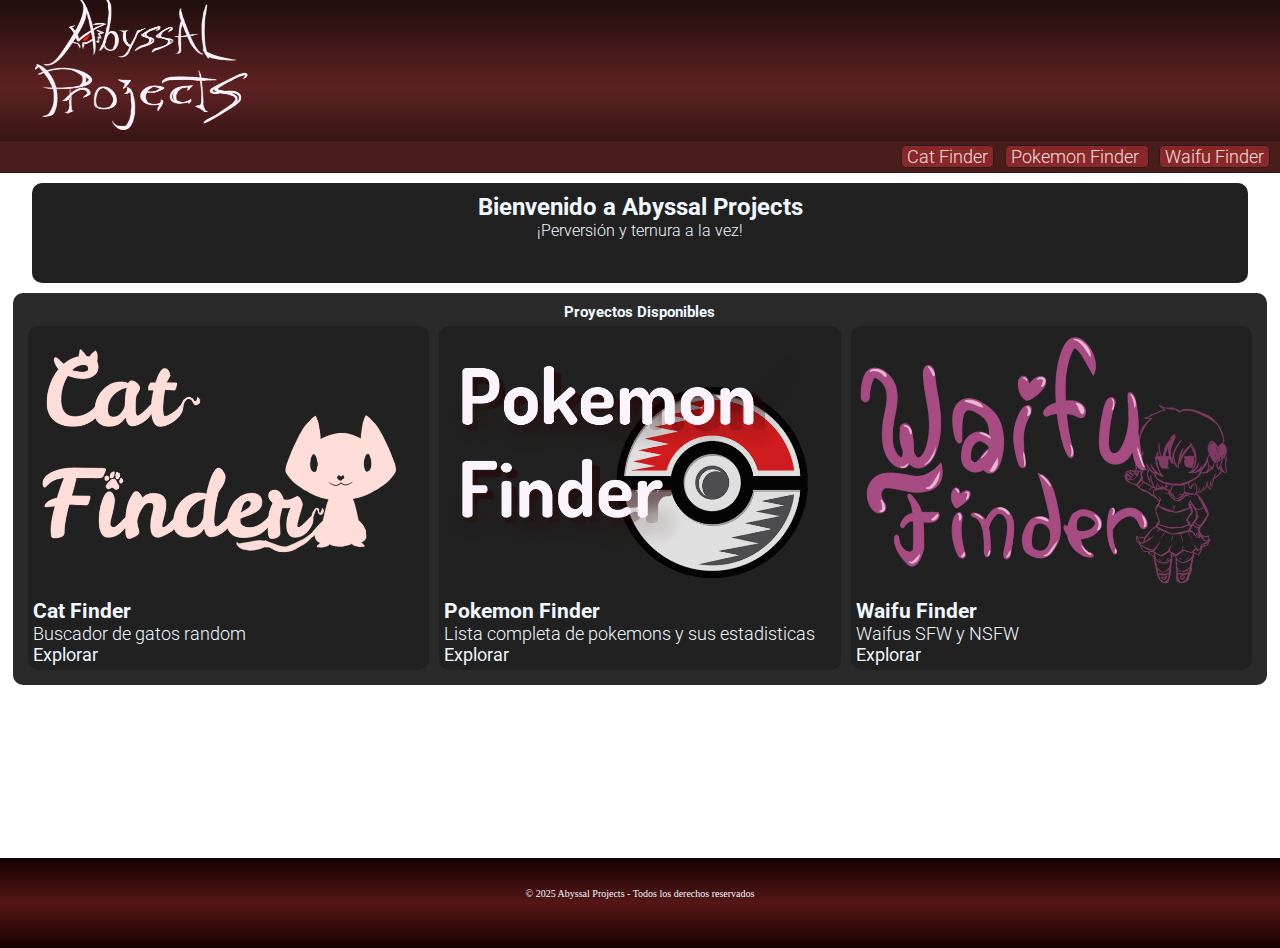
==== commit 84f9a6c0: "agregado logo catFinder" ====
--- a/index.html
+++ b/index.html
@@ -34,7 +34,10 @@
           <!-- Proyecto 1 - Cat Finder -->
           <article class="project-card">
             <a href="./catFinder.html">
-              <img src="images/catFinder.jpg" alt="Cat Finder" />
+              <img
+                src="catFinder/style/background/catFinder.png"
+                alt="Cat Finder"
+              />
               <h3>Cat Finder</h3>
               <p>Buscador de gatos random</p>
               <p class="explore-text"><b>Explorar</b></p>
--- a/style/indexStyle.css
+++ b/style/indexStyle.css
@@ -45,6 +45,8 @@
 
 .projects-container {
   display: flex;
+  justify-content: center;
+  align-items: center;
   flex-direction: column;
 }
 
